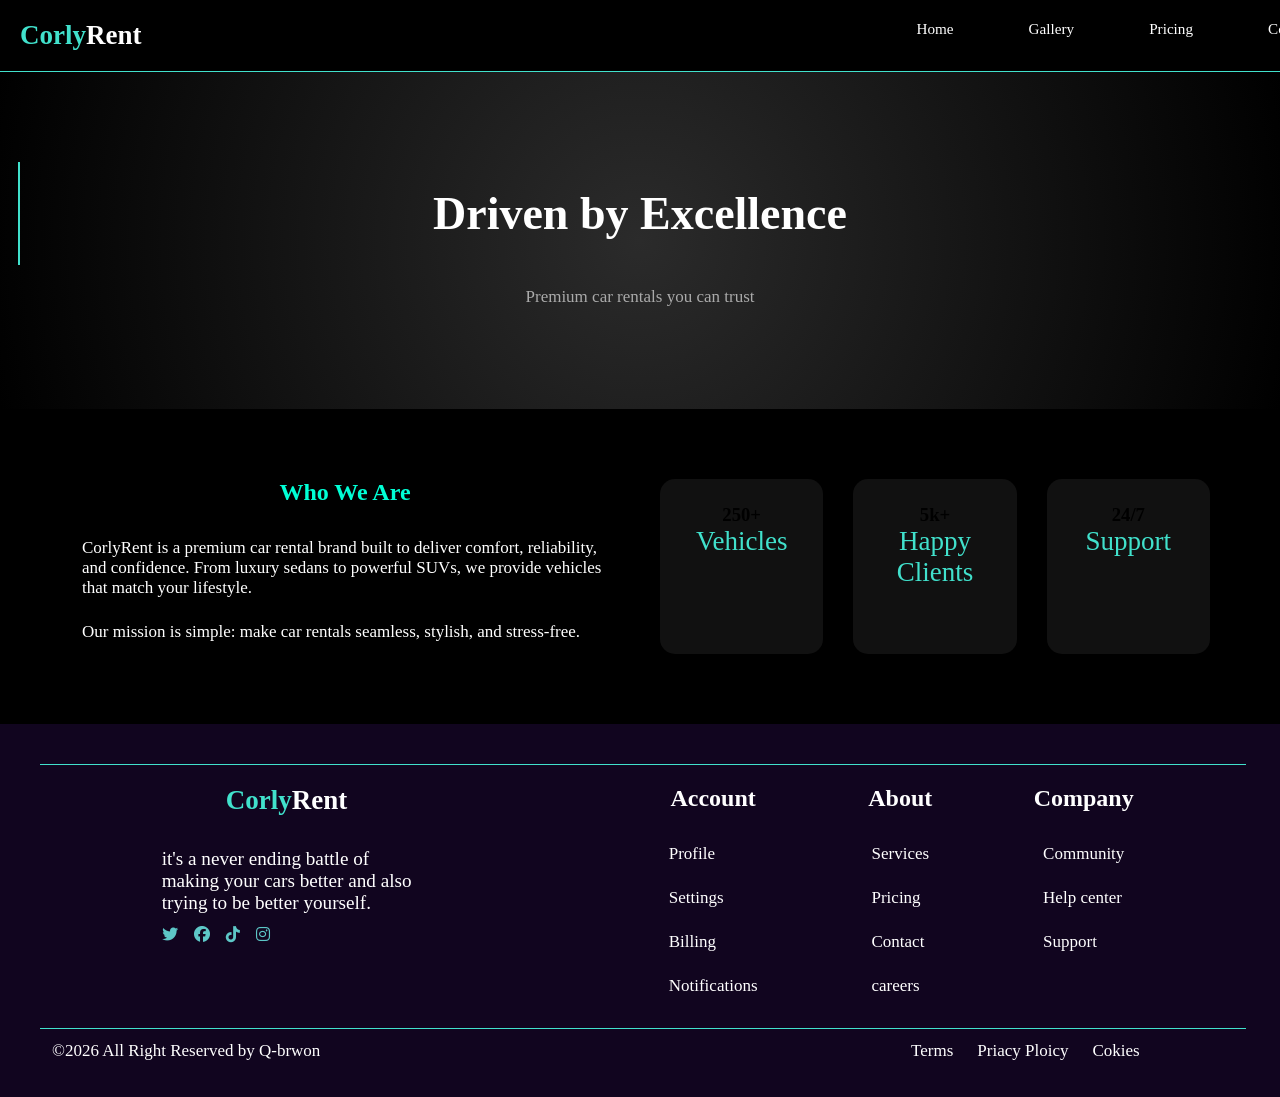
==== About.html @ abd29343 "Update" ====
<!DOCTYPE html>
<html lang="en">

<head>
    <meta charset="UTF-8">
    <title>About Us | CorlyRent</title>
    <link rel="stylesheet" href="css/styles.css">
    <!-- Font Awesome link -->
    <link rel="stylesheet" href="https://cdnjs.cloudflare.com/ajax/libs/font-awesome/6.5.0/css/all.min.css">
</head>

<body>
    
        <header id="header">
            <div class="logo"><span>Corly</span>Rent</div>

            <nav class="nav-container">
                <li><a href="index.html">Home</a></li>
                <li><a href="gallery.html">Gallery</a></li>
                <li><a href="pricing.html">Pricing</a></li>
                <li><a href="contact.html">Contact</a></li>
            </nav>
        </header>

        <section class="hero-two about-hero">
            <h1>Driven by Excellence</h1>
            <p>Premium car rentals you can trust</p>
        </section>

        <section class="about">
            <div class="about-text">
                <h2>Who We Are</h2>
                <p>
                    CorlyRent is a premium car rental brand built to deliver comfort,
                    reliability, and confidence. From luxury sedans to powerful SUVs,
                    we provide vehicles that match your lifestyle.
                </p>
                <p>
                    Our mission is simple: make car rentals seamless, stylish,
                    and stress-free.
                </p>
            </div>

            <div class="about-stats">
                <div>
                    <h3>250+</h3>
                    <span>Vehicles</span>
                </div>
                <div>
                    <h3>5k+</h3>
                    <span>Happy Clients</span>
                </div>
                <div>
                    <h3>24/7</h3>
                    <span>Support</span>
                </div>
            </div>
        </section>


        <footer>
            <div class="footer-grid">

                <div class="first-footer-role">
                    <h2 class="logo"><span>Corly</span>Rent</h2>
                    <p class="footer-dscription">
                        it's a never ending battle of <br>
                        making your cars better and also <br>
                        trying to be better yourself.
                    </p>
                    <div class="font-logo">
                        <i class="fa-brands fa-twitter"></i>
                        <i class="fa-brands fa-facebook"></i>
                        <i class="fa-brands fa-tiktok"></i>
                        <i class="fa-brands fa-instagram"></i>
                    </div>
                </div>

                <div class="second-footer-role">
                    <div class="first-r">
                        <h2>Account</h2>
                        <p class="link-text"><a class="links" href="#">Profile</a></p>
                        <p class="link-text"><a class="links" href="#">Settings</a></p>
                        <p class="link-text"><a class="links" href="#">Billing</a></p>
                        <p class="link-text"><a class="links" href="#">Notifications</a></p>
                    </div>
                    <div class="second-r">
                        <h2>About</h2>
                        <p class="link-text"><a class="links" href="#">Services</a></p>
                        <p class="link-text"><a class="links" href="#">Pricing</a></p>
                        <p class="link-text"><a class="links" href="contact.html">Contact</a></p>
                        <p class="link-text"><a class="links" href="#">careers</a></p>
                    </div>
                    <div class="third-r">
                        <h2>Company</h2>
                        <p class="third-r"><a class="links" href="#">Community</a></p>
                        <p class="third-r"><a class="links" href="#">Help center</a></p>
                        <p class="third-r"><a class="links" href="#">Support</a></p>
                    </div>
                </div>

            </div>

            <div class="down-footer-text">
                <p class="down-r">
                    &copy;2026 All Right Reserved by Q-brwon
                </p>
                <p class="down-r-2">
                <p class="down-links-one"><a class="links" href="#">Terms</a></p>
                <p class="down-links-two"><a class="links" href="#">Priacy Ploicy</a></p>
                <p class="down-links-three"><a class="links" href="#">Cokies</a></p>
                </p>
            </div>



        </footer>
</body>

</html>
---- css/styles.css ----
* {
  margin: 0px;
  box-sizing: border-box;
}

.fa-brands {
  color: rgb(93, 199, 199);
  margin-left: 12px;
}

body {
  background: #000;
}

.main {
  background: url('../img/car-4.jpg')no-repeat center/cover;
}

#main {

  background: url('../img/car-5.jpg') center/cover;
  width: 100%;
  height: 700px;
}

#header {
  display: flex;
  flex-direction: row;
  gap: 50px;
  padding: 20px 20px 20px 20px;
  border-bottom: 1px solid rgb(65, 225, 204);
}

.nav-container {
  display: flex;
  flex-direction: row;
  margin-left: 700px;
  gap: 50px;
  list-style: none;
}

.nav-container li a {
  margin-left: 25px;
  text-decoration: none;
  color: white;
  font-size: 0.95rem;
  position: relative;
}


.nav-container li a::after {
  content: '';
  position: absolute;
  left: 0;
  bottom: -5px;
  width: 0;
  height: 2px;
  background: rgb(93, 199, 199);
  transition: 0.3s;
}

.nav-container li a:hover {
  color: rgb(93, 199, 199);
}

.nav-container li a:hover::after {
  width: 100%;
  transform: scaleX(1);
  transform-origin: left;
}



.logo {
  text-align: center;
  color: white;
  font-size: 27px;
  font-weight: bold;
}

span {
  color: rgb(65, 225, 204);
  font-size: 27px;
}

.hero {
  display: flex;
  flex-direction: column;
  margin-top: 80px;
  margin-left: 90px;
  box-shadow: -0px 2px 3px white;
  height: 500px;
  padding-top: 40px;
  width: 89%;

}

h1 {
  padding: 2%;
  font-size: 30px;
  color: white;
  box-shadow: rgb(65, 225, 204) -2px 0px 0px;
}

p {
  padding: 12px;
  font-size: 17px;
  color: white;
}

/* Hero */
.carousel {
  position: relative;
  height: 100vh;
  overflow: hidden;

}

.slide {
  position: absolute;
  width: 100%;
  height: 100%;
  background-size: cover;
  background-position: center;
  opacity: 0;
  transition: opacity 1s ease-in-out;
}

.slide.active {
  opacity: 1;
}

.overlay {
  position: absolute;
  width: 100%;
  height: 100%;
  /* background: rgba(0, 0, 0, 0.5); */
}

.content {
  position: absolute;
  bottom: 20%;
  left: 10%;
  z-index: 2;
}

.content h1 {
  font-size: 3rem;
  margin-bottom: 0.5rem;
}

.content p {
  font-size: 1.2rem;
  margin-bottom: 1rem;
}

.btn {
  background: rgb(65, 225, 204);
  padding: 10px 20px;
  text-decoration: none;
  color: white;
  border-radius: 5px;
  transition: background 0.3s;
  width: 130px;
  cursor: pointer;
}

.btn:hover {
  background: rgb(41, 163, 147);
}

.nav {
  position: absolute;
  top: 50%;
  width: 100%;
  display: flex;
  justify-content: space-between;
  padding: 0 20px;
  z-index: 3;
}

.nav span {
  cursor: pointer;
  font-size: 2rem;
  background: rgba(0, 0, 0, 0.5);
  padding: 10px;
  border-radius: 50%;
  color: white;
  user-select: none;
  transition: background 0.3s;
}

.nav span:hover {
  background: rgba(0, 0, 0, 0.8);
}

/* Footer styling  */

footer {
  padding: 40px 34px 24px 40px;
  background: rgba(18, 6, 32, 0.986);
}

.footer-grid {
  display: flex;
  flex-direction: row;
  justify-content: center;
  gap: 20%;
  border-top: 1px solid rgb(65, 225, 204);
  border-bottom: 1px solid rgb(65, 225, 204);
  padding: 20px 20px 20px 20px;
}

h2 {
  text-align: center;
  color: white;
  margin-bottom: 20px;
}

.footer-dscription {
  font-size: 1.2rem;
}

.second-footer-role {
  display: flex;
  flex-direction: row;
  gap: 90px;
}

.down-footer-text {
  display: flex;
  flex-direction: row;
}

.down-r-2 {
  margin-left: 45%;
  gap: 40px;
}

/* Links styling  */
.links {
  color: white;
  text-decoration: none;
  cursor: pointer;
}

.links:hover {
  color: rgb(65, 225, 204);
}

/* Contact styling */

/*UPPER LAYER STYLING  */

.contact-top-grid {
  display: flex;
  justify-content: center;
  flex-direction: row;
  gap: 50px;
}

.contact-text {
  font-size: 2rem;
  text-align: center;
}

.container {
  border: 1px solid rgba(65, 225, 204, 0.37);
  height: 215px;
  width: 200px;
  padding-top: 40px;
  padding-left: 10px;
  padding-right: 10px;
}

/* LOWER LAYER STYLING */
.down {
  margin-top: 150px;
}

.form-container {
  display: flex;
  flex-direction: column;
  justify-content: center;
  align-items: center;
  /* border: 1px solid white; */
  /* padding: 45px 20px 45px 20px ; */
}
button[type="submit"] {
  border-radius: 5px;
  border: 1px solid #00ffd5;
  box-shadow: 0 0  8px rgb(0, 238, 238);
}
button[type="submit"]:active {
  box-shadow: none ;
}

.firts-role {
  display: flex;
  flex-direction: row;
  justify-content: center;
  align-items: center;
}

input {
  height: 40px;
  width: 330px;
  background: transparent;
  border: 1px solid rgba(65, 225, 204, 0.37);
  margin-left: 10px;
  margin-bottom: 10px;
  color: white;
}

input:focus {
  outline: none;
  border: 1px solid aqua;
  box-shadow: 0 0 4px aquamarine;
  transition: 0.6s ease-out;
}

textarea {
  color: white;
  height: 140px;
  width: 45%;
  background: transparent;
  border: 1px solid rgba(65, 225, 204, 0.37);
  margin-bottom: 40px;
}

textarea:focus {
  outline: none;
  border: 1px solid aqua;
  box-shadow: 0 0 4px aquamarine;
  transition: 0.6s ease-out;
}

button[type="submit"] {
  height: 40px;
  width: 200px;
  text-align: center;
  background-color: rgb(93, 199, 199);
  margin-bottom: 40px;
  cursor: pointer;
}

.muted {
  color: aqua;
  font-size: 1.5rem;
}

/* Pricing styling  Layout*/

/* HERO */
.hero-two {
  padding: 90px 20px;
  text-align: center;
  background: radial-gradient(circle, #2b2b2b, #000);
  color: white;
}

.hero-two h1 {
  font-size: 46px;
  margin-bottom: 10px;
}

.hero-two p {
  color: #aaa;
}

/* ABOUT */
.about {
  display: grid;
  grid-template-columns: 1fr 1fr;
  gap: 40px;
  padding: 70px;
}

.about h2 {
  color: #00ffd5;
}

.about-stats {
  display: flex;
  gap: 30px;
}

.about-stats div {
  background: #111;
  padding: 25px;
  border-radius: 15px;
  text-align: center;
  flex: 1;
}

/* PRICING */
.pricing {
  padding: 70px;
  display: grid;
  grid-template-columns: repeat(auto-fit, minmax(260px, 1fr));
  gap: 30px;
}

.price-card {
  background: #111;
  border: 1px solid #333;
  padding: 35px;
  border-radius: 20px;
  text-align: center;
  transition: 0.4s;
}

.price-card:hover {
  transform: translateY(-12px);
  box-shadow: 0 0 30px rgba(0, 255, 213, 0.3);
}

.price-card h2 span {
  font-size: 14px;
  color: #aaa;
}

.price-card button {
  margin-top: 20px;
  padding: 12px 25px;
  background: #00ffd5;
  border: none;
  border-radius: 30px;
  cursor: pointer;
}

/* FEATURED */
.featured {
  border-color: #00ffd5;
}

/* GALLERY */
.gallery {
  padding: 70px;
  display: grid;
  grid-template-columns: repeat(auto-fit, minmax(280px, 1fr));
  gap: 25px;
}

.car-card {
  position: relative;
  overflow: hidden;
  border-radius: 18px;
}

.car-card img {
  width: 100%;
  display: block;
  transition: transform 0.5s;
}

.car-card:hover img {
  transform: scale(1.1);
}

.overlay {
  position: absolute;
  inset: 0;
  background: rgba(0, 0, 0, 0.6);
  display: flex;
  align-items: center;
  justify-content: center;
  color: #00ffd5;
  font-size: 22px;
  opacity: 0;
  transition: 0.4s;
}

.car-card:hover .overlay {
  opacity: 1;
}
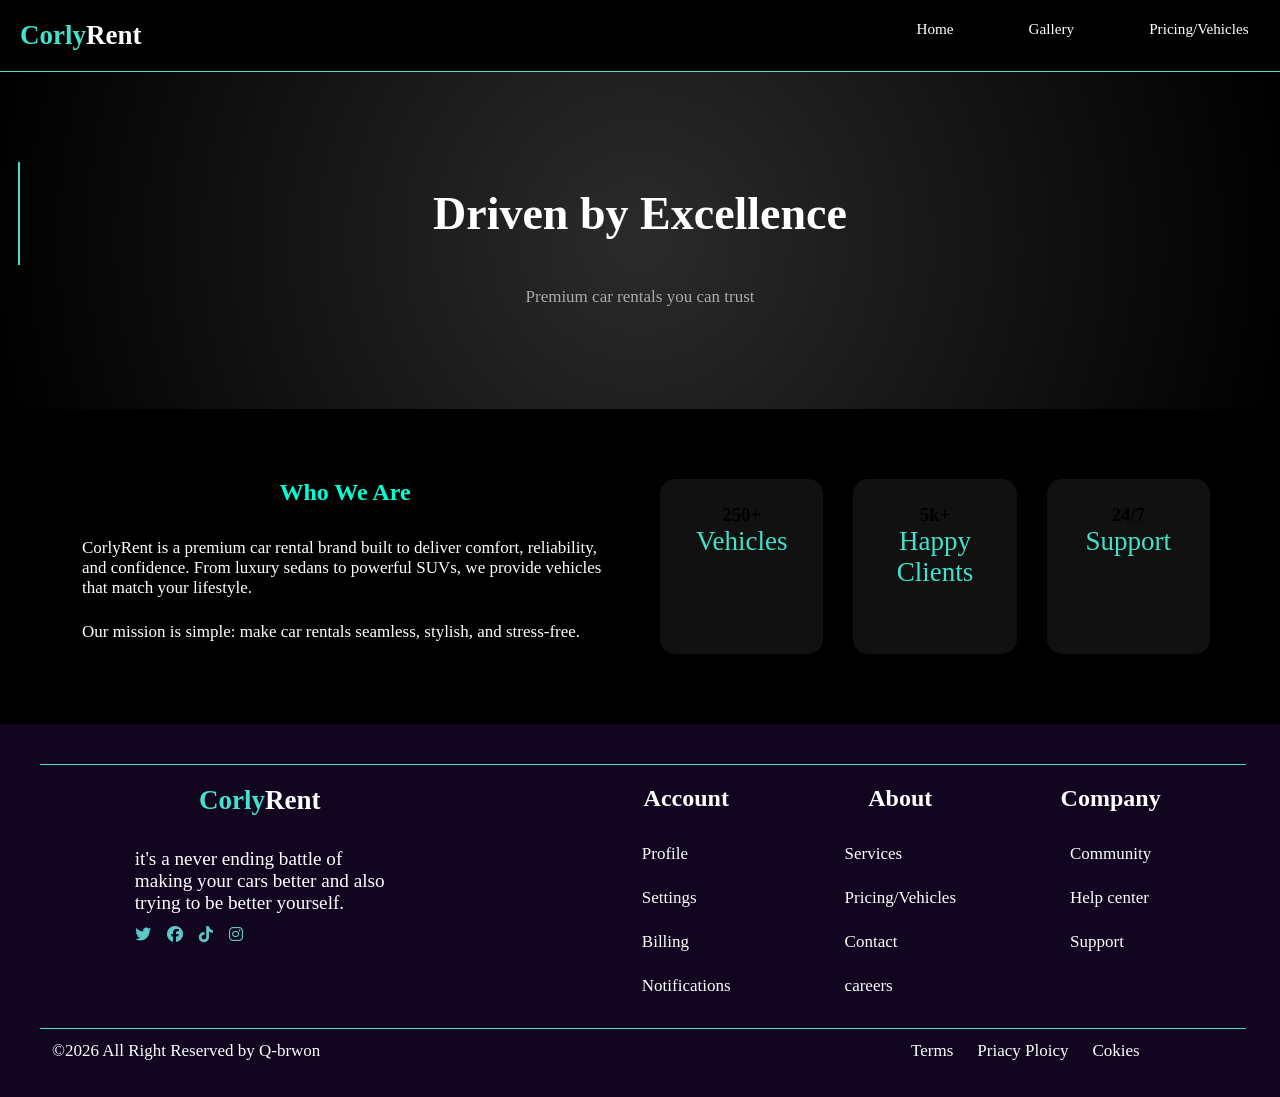
==== commit a058556f: "Update About.html file" ====
--- a/About.html
+++ b/About.html
@@ -17,7 +17,7 @@
             <nav class="nav-container">
                 <li><a href="index.html">Home</a></li>
                 <li><a href="gallery.html">Gallery</a></li>
-                <li><a href="pricing.html">Pricing</a></li>
+                <li><a href="pricing.html">Pricing/Vehicles</a></li>
                 <li><a href="contact.html">Contact</a></li>
             </nav>
         </header>
@@ -87,7 +87,7 @@
                     <div class="second-r">
                         <h2>About</h2>
                         <p class="link-text"><a class="links" href="#">Services</a></p>
-                        <p class="link-text"><a class="links" href="#">Pricing</a></p>
+                        <p class="link-text"><a class="links" href="pricing.html">Pricing/Vehicles</a></p>
                         <p class="link-text"><a class="links" href="contact.html">Contact</a></p>
                         <p class="link-text"><a class="links" href="#">careers</a></p>
                     </div>
@@ -115,6 +115,7 @@
 
 
         </footer>
+        <script src="js/about.js"></script>
 </body>
 
 </html>
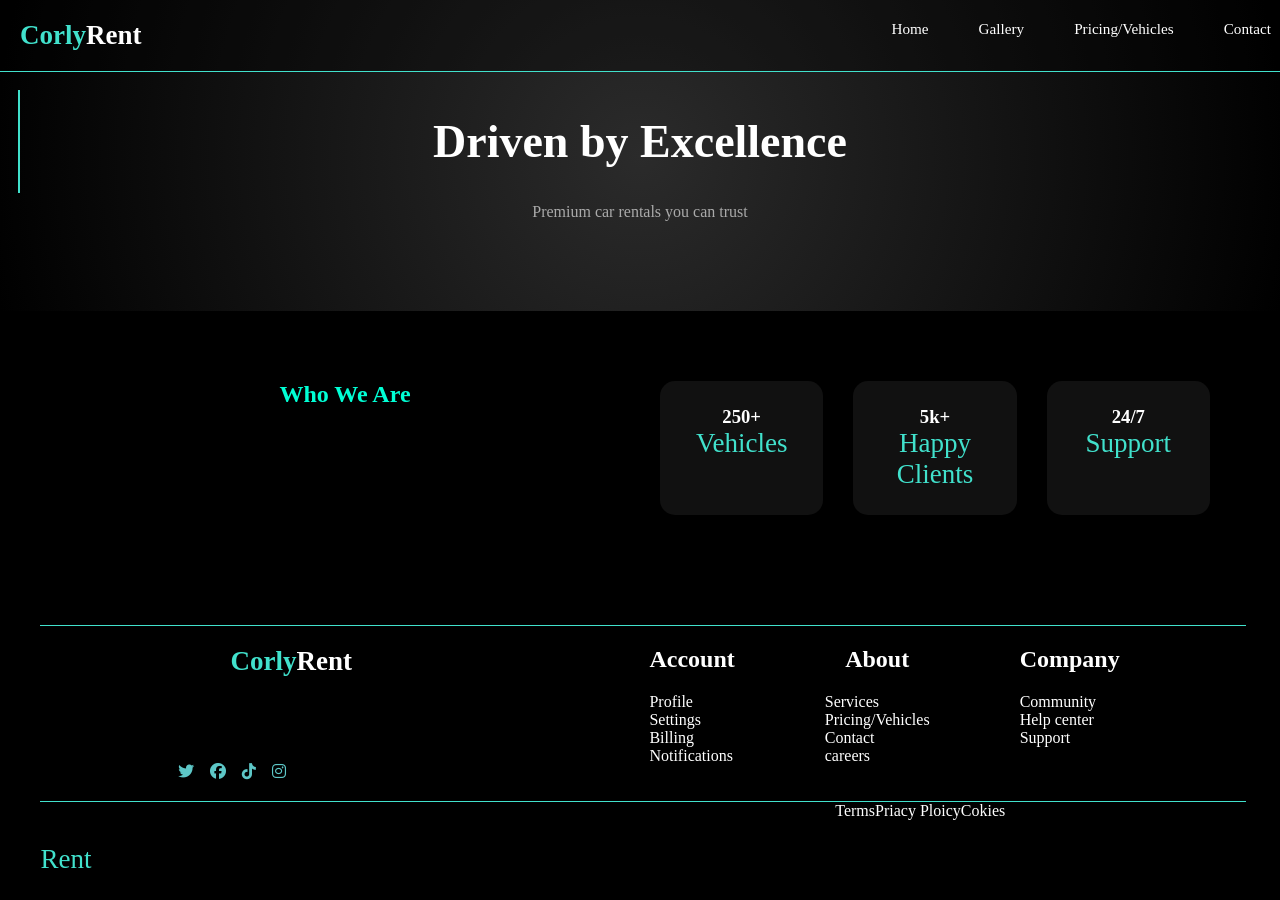
==== commit 8195b920: "Update all files & folders" ====
--- a/About.html
+++ b/About.html
@@ -10,112 +10,182 @@
 </head>
 
 <body>
-    
-        <header id="header">
-            <div class="logo"><span>Corly</span>Rent</div>
 
-            <nav class="nav-container">
-                <li><a href="index.html">Home</a></li>
-                <li><a href="gallery.html">Gallery</a></li>
-                <li><a href="pricing.html">Pricing/Vehicles</a></li>
-                <li><a href="contact.html">Contact</a></li>
-            </nav>
-        </header>
+    <header id="header">
+        <div class="logo"><span>Corly</span>Rent</div>
 
-        <section class="hero-two about-hero">
-            <h1>Driven by Excellence</h1>
-            <p>Premium car rentals you can trust</p>
-        </section>
+        <nav class="nav-container">
+            <li><a href="index.html">Home</a></li>
+            <li><a href="gallery.html">Gallery</a></li>
+            <li><a href="pricing.html">Pricing/Vehicles</a></li>
+            <li><a href="contact.html">Contact</a></li>
+        </nav>
+    </header>
 
-        <section class="about">
-            <div class="about-text">
-                <h2>Who We Are</h2>
-                <p>
-                    CorlyRent is a premium car rental brand built to deliver comfort,
-                    reliability, and confidence. From luxury sedans to powerful SUVs,
-                    we provide vehicles that match your lifestyle.
+
+    <!-- Side Menu -->
+
+    <header class="media-header header">
+        <div class="logo"><span>Corly</span>Rent</div>
+        <button id="menuToggle" class="menu-toggle" aria-label="Menu">☰</button>
+    </header>
+    <nav id="sideMenu">
+        <li><a href="About.html">About</a></li>
+        <br>
+        <li><a href="gallery.html">Gallery</a></li>
+        <br>
+        <li><a href="pricing.html">Pricing/Vehicles</a></li>
+        <br>
+        <li><a href="contact.html">Contact</a></li>
+    </nav>
+
+    <section class="hero-two about-hero">
+        <h1>Driven by Excellence</h1>
+        <p>Premium car rentals you can trust</p>
+    </section>
+
+    <section class="about">
+        <div class="about-text">
+            <h2>Who We Are</h2>
+            <p>
+                CorlyRent is a premium car rental brand built to deliver comfort,
+                reliability, and confidence. From luxury sedans to powerful SUVs,
+                we provide vehicles that match your lifestyle.
+            </p>
+            <p>
+                Our mission is simple: make car rentals seamless, stylish,
+                and stress-free.
+            </p>
+        </div>
+
+        <div class="about-stats">
+            <div>
+                <h3>250+</h3>
+                <span>Vehicles</span>
+            </div>
+            <div>
+                <h3>5k+</h3>
+                <span>Happy Clients</span>
+            </div>
+            <div>
+                <h3>24/7</h3>
+                <span>Support</span>
+            </div>
+        </div>
+    </section>
+
+
+    <footer>
+        <div class="footer-grid">
+
+            <div class="first-footer-role">
+                <h2 class="logo"><span>Corly</span>Rent</h2>
+                <p class="footer-dscription">
+                    it's a never ending battle of <br>
+                    making your cars better and also <br>
+                    trying to be better yourself.
                 </p>
-                <p>
-                    Our mission is simple: make car rentals seamless, stylish,
-                    and stress-free.
-                </p>
+                <div class="font-logo">
+                    <i class="fa-brands fa-twitter"></i>
+                    <i class="fa-brands fa-facebook"></i>
+                    <i class="fa-brands fa-tiktok"></i>
+                    <i class="fa-brands fa-instagram"></i>
+                </div>
             </div>
 
-            <div class="about-stats">
-                <div>
-                    <h3>250+</h3>
-                    <span>Vehicles</span>
+            <div class="second-footer-role">
+                <div class="first-r">
+                    <h2>Account</h2>
+                    <p class="link-text"><a class="links" href="#">Profile</a></p>
+                    <p class="link-text"><a class="links" href="#">Settings</a></p>
+                    <p class="link-text"><a class="links" href="#">Billing</a></p>
+                    <p class="link-text"><a class="links" href="#">Notifications</a></p>
                 </div>
-                <div>
-                    <h3>5k+</h3>
-                    <span>Happy Clients</span>
+                <div class="second-r">
+                    <h2>About</h2>
+                    <p class="link-text"><a class="links" href="#">Services</a></p>
+                    <p class="link-text"><a class="links" href="pricing.html">Pricing/Vehicles</a></p>
+                    <p class="link-text"><a class="links" href="contact.html">Contact</a></p>
+                    <p class="link-text"><a class="links" href="#">careers</a></p>
                 </div>
-                <div>
-                    <h3>24/7</h3>
-                    <span>Support</span>
+                <div class="third-r">
+                    <h2>Company</h2>
+                    <p class="third-r"><a class="links" href="#">Community</a></p>
+                    <p class="third-r"><a class="links" href="#">Help center</a></p>
+                    <p class="third-r"><a class="links" href="#">Support</a></p>
                 </div>
             </div>
-        </section>
+
+        </div>
+
+        <div class="down-footer-text">
+            <p class="down-r">
+                &copy;2026 All Right Reserved by Q-brwon
+            </p>
+            <p class="down-r-2">
+            <p class="down-links-one"><a class="links" href="#">Terms</a></p>
+            <p class="down-links-two"><a class="links" href="#">Priacy Ploicy</a></p>
+            <p class="down-links-three"><a class="links" href="#">Cokies</a></p>
+            </p>
+        </div>
 
 
-        <footer>
-            <div class="footer-grid">
 
-                <div class="first-footer-role">
-                    <h2 class="logo"><span>Corly</span>Rent</h2>
-                    <p class="footer-dscription">
-                        it's a never ending battle of <br>
-                        making your cars better and also <br>
-                        trying to be better yourself.
-                    </p>
-                    <div class="font-logo">
-                        <i class="fa-brands fa-twitter"></i>
-                        <i class="fa-brands fa-facebook"></i>
-                        <i class="fa-brands fa-tiktok"></i>
-                        <i class="fa-brands fa-instagram"></i>
-                    </div>
+    </footer>
+
+    <!-- Footer for media -->
+
+
+    <div class="logo-footer">Corly <span>Rent</span></div>
+    <footer class="media-footer">
+        <div class="media-footer-grid">
+            <!--  -->
+            <div class="drop-down">
+                <p class="drop-down-text">Account 👇</p>
+                <div class="drop-down-menu">
+                    <a href="#" class="menu-list">Profile</a>
+                    <a href="#" class="menu-list">Settings</a>
+                    <a href="#" class="menu-list">Billing</a>
+                    <a href="#" class="menu-list">Notification</a>
                 </div>
-
-                <div class="second-footer-role">
-                    <div class="first-r">
-                        <h2>Account</h2>
-                        <p class="link-text"><a class="links" href="#">Profile</a></p>
-                        <p class="link-text"><a class="links" href="#">Settings</a></p>
-                        <p class="link-text"><a class="links" href="#">Billing</a></p>
-                        <p class="link-text"><a class="links" href="#">Notifications</a></p>
-                    </div>
-                    <div class="second-r">
-                        <h2>About</h2>
-                        <p class="link-text"><a class="links" href="#">Services</a></p>
-                        <p class="link-text"><a class="links" href="pricing.html">Pricing/Vehicles</a></p>
-                        <p class="link-text"><a class="links" href="contact.html">Contact</a></p>
-                        <p class="link-text"><a class="links" href="#">careers</a></p>
-                    </div>
-                    <div class="third-r">
-                        <h2>Company</h2>
-                        <p class="third-r"><a class="links" href="#">Community</a></p>
-                        <p class="third-r"><a class="links" href="#">Help center</a></p>
-                        <p class="third-r"><a class="links" href="#">Support</a></p>
-                    </div>
-                </div>
-
             </div>
 
-            <div class="down-footer-text">
-                <p class="down-r">
-                    &copy;2026 All Right Reserved by Q-brwon
-                </p>
-                <p class="down-r-2">
-                <p class="down-links-one"><a class="links" href="#">Terms</a></p>
-                <p class="down-links-two"><a class="links" href="#">Priacy Ploicy</a></p>
-                <p class="down-links-three"><a class="links" href="#">Cokies</a></p>
-                </p>
+            <!--  -->
+            <div class="drop-down2">
+                <p class="drop-down-text">About 👇</p>
+                <div class="drop-down-menu2">
+                    <a href="#" class="menu-list">Services</a>
+                    <a href="pricing.html" class="menu-list">Pricing/vehicles</a>
+                    <a href="contact.html" class="menu-list">Contact</a>
+                    <a href="#" class="menu-list">Center</a>
+                </div>
+            </div>
+
+            <!--  -->
+            <div class="drop-down3">
+                <p class="drop-down-text">Company 👇</p>
+                <div class="drop-down-menu3">
+                    <a href="#" class="menu-list">Community</a>
+                    <a href="#" class="menu-list">Help Center</a>
+                    <a href="#" class="menu-list">Support</a>
+                </div>
             </div>
 
 
+            <!--  -->
 
-        </footer>
-        <script src="js/about.js"></script>
+        </div>
+
+
+
+        <div class="muted">
+            Terms/Privacy Policy Cookies
+        </div>
+    </footer>
+
+
+    <script src="js/script.js"></script>
+    <!-- <script src="js/about.js"></script> -->
 </body>
 
 </html>
--- a/css/styles.css
+++ b/css/styles.css
@@ -14,39 +14,37 @@
 
 .main {
   background: url('../img/car-4.jpg')no-repeat center/cover;
-}
-
-#main {
-
-  background: url('../img/car-5.jpg') center/cover;
-  width: 100%;
-  height: 700px;
+  padding: 30px;
 }
 
 #header {
+  top: 0px;
+  left: 0px;
+  right: 0px;
   display: flex;
   flex-direction: row;
   gap: 50px;
   padding: 20px 20px 20px 20px;
   border-bottom: 1px solid rgb(65, 225, 204);
+  position: fixed;
+  background: #00000052;
+  margin-bottom: 140px;
 }
 
 .nav-container {
   display: flex;
   flex-direction: row;
+  gap: 50px;
   margin-left: 700px;
-  gap: 50px;
   list-style: none;
 }
 
 .nav-container li a {
-  margin-left: 25px;
   text-decoration: none;
   color: white;
   font-size: 0.95rem;
   position: relative;
 }
-
 
 .nav-container li a::after {
   content: '';
@@ -69,8 +67,6 @@
   transform-origin: left;
 }
 
-
-
 .logo {
   text-align: center;
   color: white;
@@ -81,6 +77,37 @@
 span {
   color: rgb(65, 225, 204);
   font-size: 27px;
+}
+
+.active-for-header {
+  top: 0;
+  left: 0;
+  right: 0;
+  display: flex;
+  flex-direction: row;
+  gap: 150px;
+  color: white;
+  z-index: 1000;
+  position: fixed;
+  padding: 20px 10%;
+  background: #130101;
+  animation: slideDown 1s ease;
+}
+
+@keyframes slideDown {
+  from {
+    transform: translateY(-60px);
+    opacity: 0;
+  }
+
+  to {
+    transform: translateY(0);
+    opacity: 1;
+  }
+}
+
+.active h1 {
+  font-size: 16px;
 }
 
 .hero {
@@ -102,7 +129,7 @@
   box-shadow: rgb(65, 225, 204) -2px 0px 0px;
 }
 
-p {
+.hero-p {
   padding: 12px;
   font-size: 17px;
   color: white;
@@ -198,7 +225,7 @@
 
 footer {
   padding: 40px 34px 24px 40px;
-  background: rgba(18, 6, 32, 0.986);
+  background: rgba(0, 0, 0, 0.089);
 }
 
 .footer-grid {
@@ -251,6 +278,10 @@
 /* Contact styling */
 
 /*UPPER LAYER STYLING  */
+
+.contact-box {
+  margin-top: 70px;
+}
 
 .contact-top-grid {
   display: flex;
@@ -286,14 +317,17 @@
   /* border: 1px solid white; */
   /* padding: 45px 20px 45px 20px ; */
 }
+
 button[type="submit"] {
   border-radius: 5px;
   border: 1px solid #00ffd5;
-  box-shadow: 0 0  8px rgb(0, 238, 238);
-}
+  box-shadow: 0 0 8px rgb(0, 238, 238);
+}
+
 button[type="submit"]:active {
-  box-shadow: none ;
-}
+  box-shadow: none;
+}
+
 
 .firts-role {
   display: flex;
@@ -368,7 +402,7 @@
   color: #aaa;
 }
 
-/* ABOUT */
+/* ` */
 .about {
   display: grid;
   grid-template-columns: 1fr 1fr;
@@ -391,6 +425,10 @@
   border-radius: 15px;
   text-align: center;
   flex: 1;
+}
+
+h3 {
+  color: #fff;
 }
 
 /* PRICING */
@@ -446,6 +484,7 @@
   position: relative;
   overflow: hidden;
   border-radius: 18px;
+  cursor: pointer;
 }
 
 .car-card img {
@@ -473,4 +512,378 @@
 
 .car-card:hover .overlay {
   opacity: 1;
-}+}
+
+/* Vehicles */
+.vehicles {
+  display: grid;
+  grid-template-columns: 1fr 1fr 1fr;
+  gap: 10px;
+  padding: 80px 80px 80px 80px;
+  cursor: pointer;
+  margin-left: -30px;
+}
+
+.vehicle-card {
+  border: 1px solid;
+  border-radius: 18px;
+  background: #111;
+  border: 1px solid #333;
+}
+
+.vehicle-card:hover {
+  border-color: #00ffd5;
+  transition: 0.6s;
+  transform: translateY(-12px);
+}
+
+.vehicle-card img {
+  border-radius: 18px;
+  height: 210px;
+  width: 410px;
+}
+
+.stars {
+  color: gold;
+  font-size: 27px;
+  margin-left: 60px;
+  text-align: center;
+}
+
+.description {
+  text-align: center;
+  margin-left: 60px;
+  text-align: center;
+}
+
+.big-text {
+  color: white;
+  text-align: center;
+  margin-left: 60px;
+  text-align: center;
+}
+
+.double-content {
+  display: flex;
+  gap: 50px;
+  margin-left: 60px;
+  text-align: center;
+}
+
+select {
+  background: transparent;
+  color: white;
+  border: none;
+  cursor: pointer;
+}
+
+option {
+  background: #000;
+  /* cursor: pointer; */
+}
+
+.card-btn {
+  cursor: pointer;
+  text-align: center;
+  margin-left: 60px;
+  text-align: center;
+  margin-bottom: 21px;
+  width: 210px;
+  height: 45px;
+  background: #00ffd5;
+  border: none;
+  box-shadow: 0 0 8px #00ffd5;
+}
+
+
+#sideMenu {
+  display: none;
+}
+
+/* Mobile menu */
+.menu-toggle {
+  display: none;
+  background: transparent;
+  color: white;
+  border: 0;
+  font-size: 20px;
+  cursor: pointer;
+}
+
+.header {
+  display: none;
+  position: fixed;
+}
+
+.media-footer {
+  display: none;
+}
+
+/* 
+*Responsive
+ */
+
+@media (max-width: 768px) {
+
+  /* Body */
+  body {
+    width: 330px;
+  }
+
+  /* Header */
+  #header {
+    display: none;
+  }
+
+  .logo {
+    font-size: 17px;
+    margin-left: 10px;
+    text-align: center;
+  }
+
+  span {
+    font-size: 17px;
+  }
+
+  .media-header {
+    left: 0px;
+    top: 0px;
+    display: flex;
+    border-bottom: 1px solid #00ffd5;
+  }
+
+  .nav-container {
+    display: none;
+  }
+
+  #sideMenu {
+    position: fixed;
+    display: none;
+    flex-direction: column;
+    top: 70px;
+    right: 0px;
+    background: #111;
+    width: 100%;
+    text-align: center;
+    padding: 20px 20px;
+    z-index: 1004;
+    border-bottom: 1px solid #00ffd5;
+  }
+
+
+  #sideMenu.active-For-Menu {
+    position: fixed;
+    display: flex;
+    animation: slideDown 0.5s ease-in-out;
+  }
+
+  .active-up {
+    position: fixed;
+    display: flex;
+    animation: slideUp 0.5s ease-in;
+  }
+
+  #sideMenu li a {
+    text-decoration: none;
+    color: #00ffd5;
+    padding: 16px;
+    gap: 30px;
+    margin-bottom: 30%;
+    margin-right: 320px;
+  }
+
+
+  .menu-icon {
+    display: block;
+  }
+
+  .menu-toggle {
+    display: block;
+    color: #00ffd5;
+    margin-left: 20px;
+  }
+
+  /* Hero  */
+
+  .main {
+    background: url('../img/car-bg\ \(5\).jpg') center/cover no-repeat;
+    width: 240px;
+    /* display: flex; */
+    margin-right: 120px;
+  }
+
+  /* Carousel */
+  .carousel {
+    margin-left: -110px;
+    height: 330px;
+    display: flex;
+    justify-content: center;
+    align-items: center;
+  }
+
+  /* .btn { */
+  /* margin-top: 20px; */
+  /* margin-left: 40px; */
+  /* } */
+
+  h1 {
+    font-size: 12px;
+  }
+
+
+  .hero-p {
+    display: none;
+  }
+
+
+
+  /* Footer */
+  footer {
+    display: none;
+  }
+
+  .media-header {
+    position: fixed;
+  }
+
+  .media-footer {
+    display: block;
+    width: 290px;
+    gap: 10px;
+    padding: 12px 2px 12px 12px;
+    border-bottom: 1px solid #00ffd5;
+  }
+
+  .logo-footer {
+    color: white;
+    border-bottom: 1px solid #00ffd5;
+  }
+
+
+  .muted {
+    font-size: 12px;
+  }
+
+  .drop-down {
+    padding: 10px 10px 10px 10px;
+    background: #fff;
+    width: 40%;
+    height: 40px;
+    border-radius: 5px;
+    display: flex;
+    cursor: pointer;
+    justify-content: center;
+  }
+
+  .drop-down2 {
+    padding: 10px 10px 10px 10px;
+    background: #fff;
+    width: 40%;
+    height: 40px;
+    border-radius: 5px;
+    display: flex;
+    cursor: pointer;
+    justify-content: center;
+  }
+
+  .drop-down3 {
+    padding: 10px 10px 10px 10px;
+    background: #fff;
+    width: 40%;
+    height: 40px;
+    border-radius: 5px;
+    display: flex;
+    cursor: pointer;
+    justify-content: center;
+  }
+
+  .drop-down-menu {
+    display: none;
+  }
+
+  .drop-down-menu2 {
+    display: none;
+  }
+
+  .drop-down-menu3 {
+    display: none;
+  }
+
+  .active-hover .drop-down-menu3 {
+    display: block;
+    padding: 10px 10px 10px 10px;
+    background: #000;
+    width: 40%;
+    border-radius: 5px;
+    display: flex;
+    flex-direction: column;
+    gap: 3px;
+    margin-top: 32px;
+    position: absolute;
+    border: 1px solid white;
+  }
+
+  .active-hover .drop-down-menu2 {
+    display: block;
+    padding: 10px 10px 10px 10px;
+    background: #000;
+    width: 50%;
+    border-radius: 5px;
+    display: flex;
+    flex-direction: column;
+    gap: 3px;
+    margin-top: 32px;
+    position: absolute;
+    border: 1px solid white;
+  }
+  
+  .active-hover .drop-down-menu {
+    display: block;
+    padding: 10px 10px 10px 10px;
+    background: #000;
+    width: 30%;
+    border-radius: 5px;
+    display: flex;
+    flex-direction: column;
+    gap: 3px;
+    margin-top: 32px;
+    position: absolute;
+    transition: all 0.5s ease-out;
+    border: 1px solid white ;
+  }
+
+  .menu-list {
+    color: #fff;
+    list-style: none;
+    text-decoration: none;
+  }
+
+  .menu-list:hover {
+    background-color: #fff;
+    padding: 5px 5px 5px 5px;
+    color: 000;
+    border-radius: 2px;
+    transition: all 0.5s ease-out;
+  }
+
+  .media-footer-grid {
+    gap: 30px;
+    display: flex;
+    flex-direction: column;
+    margin-bottom: 20px;
+  }
+
+}
+
+
+@keyframes slideDown {
+  from {
+    transform: translateY(-20px);
+    opacity: 0;
+  }
+
+  to {
+    transform: translateY(0px);
+    opacity: 1;
+  }
+}
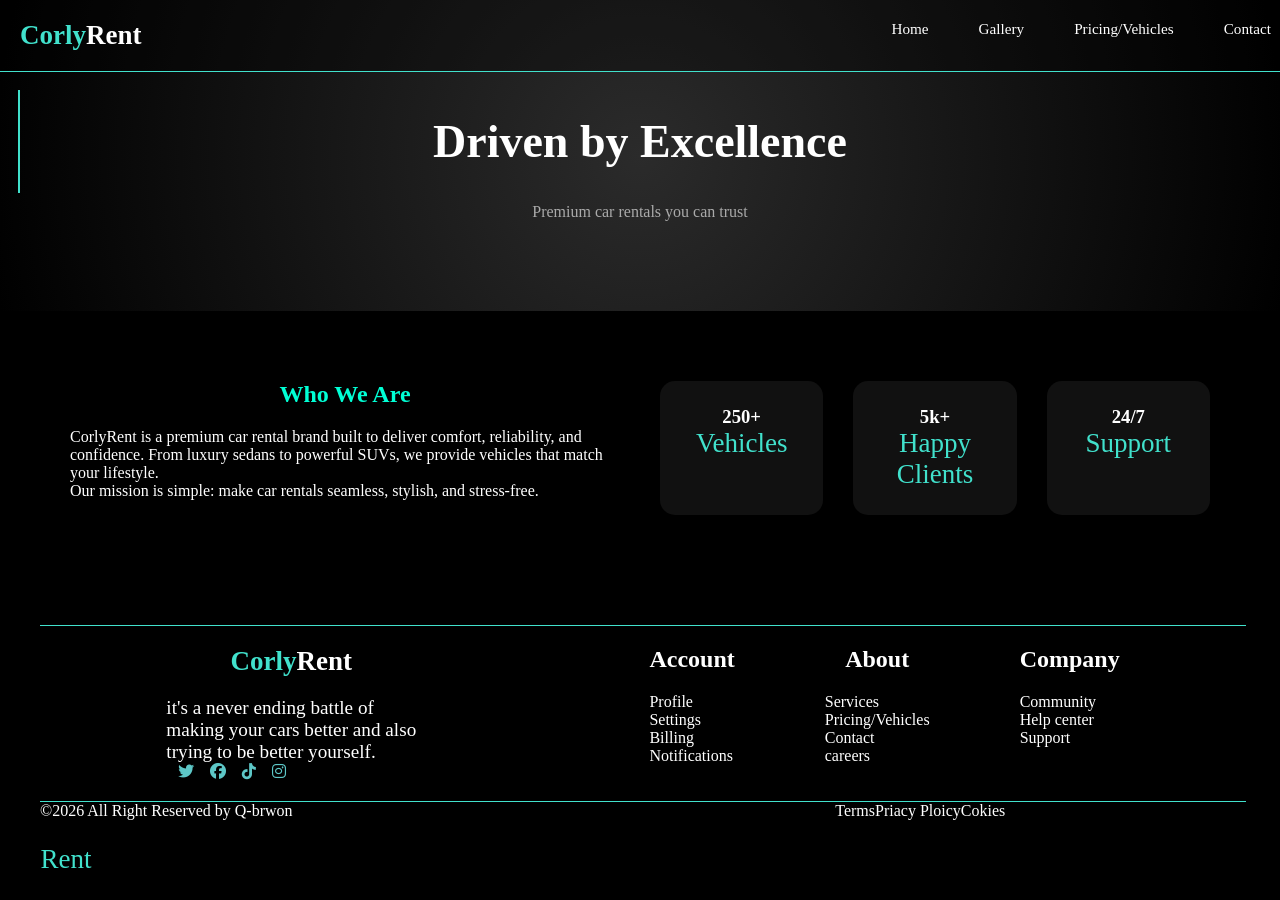
==== commit ebcbe99e: "Update all files & folders" ====
--- a/About.html
+++ b/About.html
@@ -183,9 +183,10 @@
         </div>
     </footer>
 
+    <button id="backToTop">↑</button>
 
-    <script src="js/script.js"></script>
-    <!-- <script src="js/about.js"></script> -->
+    <!-- <script src="js/script.js"></script> -->
+    <script src="js/about.js"></script>
 </body>
 
 </html>
--- a/css/styles.css
+++ b/css/styles.css
@@ -430,6 +430,9 @@
 h3 {
   color: #fff;
 }
+P {
+  color: #fff;
+}
 
 /* PRICING */
 .pricing {
@@ -618,6 +621,31 @@
 .media-footer {
   display: none;
 }
+
+/*-----------------------------------*\
+  #BACK TO TOP
+\*-----------------------------------*/
+
+#backToTop {
+  position: fixed;
+  bottom: 30px;
+  right: 30px;
+  padding: 12px 15px;
+  font-size: 18px;
+  border: none;
+  border-radius: 50%;
+  background-color: #333;
+  color: white;
+  cursor: pointer;
+  display: none;
+  transition: all 0.3s ease;
+}
+
+#backToTop:hover {
+  background-color: #555;
+  transform: scale(1.1);
+}
+
 
 /* 
 *Responsive
@@ -766,7 +794,9 @@
 
   .drop-down {
     padding: 10px 10px 10px 10px;
-    background: #fff;
+    background: #000;
+    color: white;
+    border: 1px solid white;
     width: 40%;
     height: 40px;
     border-radius: 5px;
@@ -777,7 +807,9 @@
 
   .drop-down2 {
     padding: 10px 10px 10px 10px;
-    background: #fff;
+    background: #000;
+    color: white;
+    border: 1px solid white;
     width: 40%;
     height: 40px;
     border-radius: 5px;
@@ -788,7 +820,9 @@
 
   .drop-down3 {
     padding: 10px 10px 10px 10px;
-    background: #fff;
+    background: #000;
+    color: white;
+    border: 1px solid white;
     width: 40%;
     height: 40px;
     border-radius: 5px;
